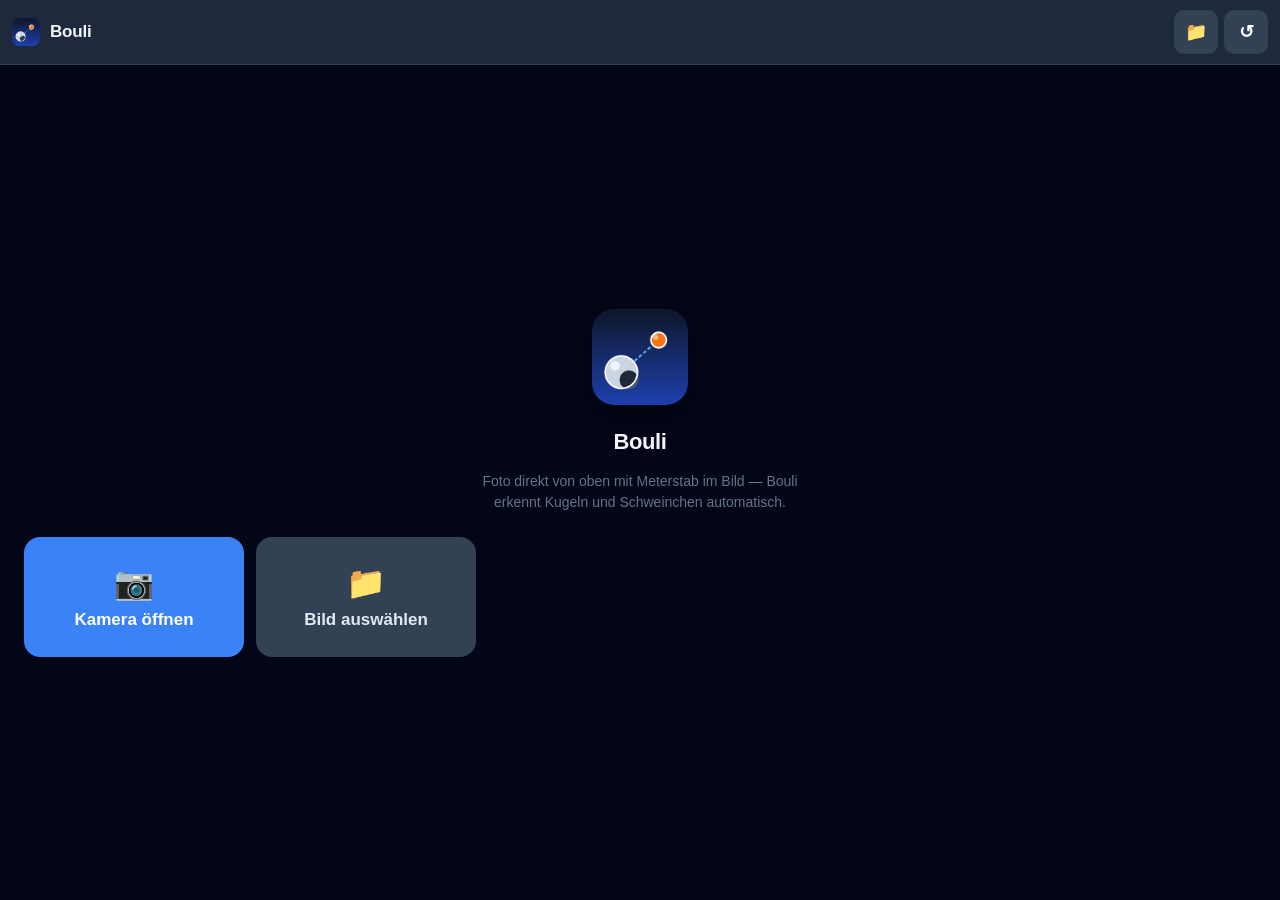
==== index.html @ cc4c92e6 "Initial Bouli — PWA for measuring boule distances A pure client-side web app that measures distances" ====
<!DOCTYPE html>
<html lang="de">
<head>
<meta charset="UTF-8">
<meta name="viewport" content="width=device-width, initial-scale=1.0, maximum-scale=1.0, user-scalable=no, viewport-fit=cover">
<meta name="theme-color" content="#0f172a">
<meta name="apple-mobile-web-app-capable" content="yes">
<meta name="apple-mobile-web-app-status-bar-style" content="black-translucent">
<meta name="apple-mobile-web-app-title" content="Bouli">
<meta name="description" content="Misst Boule-Abstände zum Cochonnet aus einem Foto mit Meterstab als Referenz.">
<title>Bouli — Boule Abstandsmessung</title>

<link rel="manifest" href="manifest.json">
<link rel="icon" type="image/png" sizes="32x32" href="icons/favicon-32.png">
<link rel="icon" type="image/png" sizes="16x16" href="icons/favicon-16.png">
<link rel="apple-touch-icon" href="icons/apple-touch-icon.png">

<style>
  *, *::before, *::after { box-sizing: border-box; margin: 0; padding: 0; }
  html, body {
    height: 100vh;
    height: 100dvh;
    font-family: -apple-system, BlinkMacSystemFont, "Segoe UI", Roboto, sans-serif;
    background: #0f172a;
    color: #f1f5f9;
    overflow: hidden;
    -webkit-tap-highlight-color: transparent;
    user-select: none;
    -webkit-user-select: none;
    overscroll-behavior: none;
  }
  body {
    display: flex;
    flex-direction: column;
    padding-top: env(safe-area-inset-top);
    padding-bottom: env(safe-area-inset-bottom);
    padding-left: env(safe-area-inset-left);
    padding-right: env(safe-area-inset-right);
  }

  header {
    background: #1e293b;
    padding: 10px 12px;
    border-bottom: 1px solid #334155;
    display: flex;
    align-items: center;
    justify-content: space-between;
    gap: 8px;
    flex-shrink: 0;
  }
  header .brand {
    display: flex;
    align-items: center;
    gap: 10px;
  }
  header .brand img {
    width: 28px;
    height: 28px;
    border-radius: 7px;
  }
  header h1 {
    font-size: 17px;
    font-weight: 700;
    letter-spacing: -0.01em;
  }
  header h1 span { color: #64748b; font-weight: 400; font-size: 12px; margin-left: 4px; }
  .header-actions { display: flex; gap: 6px; }

  button {
    background: #3b82f6;
    color: white;
    border: none;
    padding: 14px 18px;
    border-radius: 10px;
    font-size: 15px;
    font-weight: 600;
    cursor: pointer;
    touch-action: manipulation;
    transition: transform 0.05s, background 0.15s;
    min-height: 48px;
    min-width: 48px;
    display: inline-flex;
    align-items: center;
    justify-content: center;
    gap: 6px;
    white-space: nowrap;
    font-family: inherit;
  }
  button:active { transform: scale(0.97); }
  button:hover { background: #2563eb; }
  button:disabled { background: #475569; color: #94a3b8; cursor: not-allowed; }
  button.secondary { background: #334155; color: #e2e8f0; }
  button.secondary:hover { background: #475569; }
  button.icon-btn {
    padding: 10px;
    min-width: 44px;
    min-height: 44px;
    background: #334155;
    font-size: 18px;
  }
  button.icon-btn:hover { background: #475569; }
  button.primary-cta {
    width: 100%;
    padding: 16px 20px;
    font-size: 16px;
    border-radius: 12px;
  }
  button.big-cta {
    padding: 24px;
    font-size: 17px;
    flex-direction: column;
    gap: 8px;
    border-radius: 16px;
    min-height: 120px;
    width: 100%;
    max-width: 280px;
  }
  button.big-cta .icon { font-size: 32px; }

  #stage {
    flex: 1;
    position: relative;
    background: #020617;
    overflow: hidden;
    display: flex;
    align-items: center;
    justify-content: center;
    min-height: 0;
  }

  #placeholder {
    text-align: center;
    color: #94a3b8;
    padding: 24px;
    display: flex;
    flex-direction: column;
    gap: 16px;
    align-items: center;
    width: 100%;
  }
  #placeholder p {
    font-size: 14px;
    line-height: 1.5;
    max-width: 320px;
    color: #64748b;
  }
  #placeholder .ph-logo {
    width: 96px;
    height: 96px;
    border-radius: 22px;
    box-shadow: 0 12px 32px rgba(0,0,0,0.4);
    margin-bottom: 4px;
  }
  #placeholder h2 {
    font-size: 22px;
    font-weight: 700;
    color: #f1f5f9;
    margin-top: 4px;
    letter-spacing: -0.02em;
  }
  #placeholder .ph-buttons {
    display: flex;
    flex-direction: column;
    gap: 12px;
    width: 100%;
    align-items: center;
    margin-top: 8px;
  }

  #canvas-wrap {
    position: relative;
    max-width: 100%;
    max-height: 100%;
    display: flex;
    align-items: center;
    justify-content: center;
  }
  canvas {
    display: block;
    max-width: 100%;
    max-height: 100%;
    cursor: crosshair;
    touch-action: none;
  }

  #step-badge {
    position: absolute;
    top: 12px;
    left: 50%;
    transform: translateX(-50%);
    background: rgba(15, 23, 42, 0.92);
    backdrop-filter: blur(10px);
    -webkit-backdrop-filter: blur(10px);
    color: white;
    padding: 10px 16px;
    border-radius: 20px;
    font-size: 13px;
    font-weight: 500;
    border: 1px solid rgba(59, 130, 246, 0.4);
    max-width: calc(100% - 24px);
    text-align: center;
    z-index: 10;
    pointer-events: none;
    line-height: 1.3;
  }
  #step-badge .step-num {
    color: #60a5fa;
    font-weight: 700;
    margin-right: 6px;
  }
  #step-badge.hidden { display: none; }

  #cal-chip {
    background: #0f172a;
    border: 1px solid rgba(239, 68, 68, 0.5);
    color: white;
    padding: 8px 12px;
    border-radius: 18px;
    font-size: 13px;
    font-weight: 600;
    cursor: pointer;
    display: inline-flex;
    align-items: center;
    gap: 6px;
    font-family: inherit;
    transition: transform 0.05s, background 0.15s;
    min-height: 36px;
  }
  #cal-chip:hover { background: #1a2433; }
  #cal-chip:active { transform: scale(0.96); }
  #cal-chip.hidden { display: none; }
  #cal-chip .edit-icon { opacity: 0.6; font-size: 11px; }

  /* ---------- Modal ---------- */
  .modal {
    position: fixed;
    inset: 0;
    z-index: 2000;
    display: flex;
    align-items: center;
    justify-content: center;
    padding: 20px;
  }
  .modal.hidden { display: none; }
  .modal-backdrop {
    position: absolute;
    inset: 0;
    background: rgba(2, 6, 23, 0.7);
    backdrop-filter: blur(4px);
    -webkit-backdrop-filter: blur(4px);
  }
  .modal-content {
    position: relative;
    background: #1e293b;
    border: 1px solid #334155;
    border-radius: 16px;
    padding: 20px;
    width: 100%;
    max-width: 360px;
    box-shadow: 0 20px 60px rgba(0, 0, 0, 0.5);
    animation: modalIn 0.18s ease-out;
  }
  @keyframes modalIn {
    from { opacity: 0; transform: scale(0.96) translateY(8px); }
    to { opacity: 1; transform: scale(1) translateY(0); }
  }
  .modal-content h3 {
    font-size: 16px;
    font-weight: 700;
    margin-bottom: 4px;
    color: #f1f5f9;
  }
  .modal-content .modal-hint {
    color: #94a3b8;
    font-size: 13px;
    margin-bottom: 16px;
    line-height: 1.4;
  }
  .modal-input-group {
    display: flex;
    align-items: center;
    gap: 10px;
    background: #0f172a;
    border: 2px solid #3b82f6;
    border-radius: 12px;
    padding: 12px 16px;
    margin-bottom: 16px;
  }
  .modal-input-group input {
    flex: 1;
    background: transparent;
    border: none;
    color: white;
    font-size: 22px;
    font-weight: 700;
    outline: none;
    font-family: inherit;
    font-variant-numeric: tabular-nums;
    text-align: center;
    width: 100%;
    min-width: 0;
  }
  .modal-input-group .modal-unit {
    color: #94a3b8;
    font-size: 16px;
    font-weight: 600;
  }
  .modal-actions {
    display: flex;
    gap: 8px;
  }
  .modal-actions button { flex: 1; }
  .quick-presets {
    display: flex;
    gap: 6px;
    margin-bottom: 16px;
    flex-wrap: wrap;
  }
  .preset-btn {
    flex: 1;
    min-width: 60px;
    background: #334155;
    border: 1px solid #475569;
    color: #cbd5e1;
    padding: 8px 12px;
    border-radius: 10px;
    font-size: 13px;
    font-weight: 600;
    cursor: pointer;
    font-family: inherit;
    transition: background 0.15s;
  }
  .preset-btn:hover { background: #475569; }
  .preset-btn.active {
    background: rgba(59, 130, 246, 0.2);
    border-color: #3b82f6;
    color: #93c5fd;
  }

  #toast {
    position: absolute;
    top: 60px;
    left: 50%;
    transform: translateX(-50%) translateY(-8px);
    background: rgba(34, 197, 94, 0.92);
    color: white;
    padding: 10px 18px;
    border-radius: 24px;
    font-size: 13px;
    font-weight: 600;
    box-shadow: 0 8px 24px rgba(0,0,0,0.4);
    opacity: 0;
    pointer-events: none;
    transition: opacity 0.25s, transform 0.25s;
    z-index: 20;
    max-width: calc(100% - 24px);
    text-align: center;
  }
  #toast.visible {
    opacity: 1;
    transform: translateX(-50%) translateY(0);
  }

  #results-bar {
    background: #1e293b;
    border-top: 1px solid #334155;
    padding: 8px 12px;
    overflow-x: auto;
    flex-shrink: 0;
    -webkit-overflow-scrolling: touch;
  }
  #results-bar::-webkit-scrollbar { height: 4px; }
  #results-bar::-webkit-scrollbar-thumb { background: #475569; border-radius: 2px; }
  #results-bar.hidden { display: none; }
  .results-row {
    display: flex;
    gap: 8px;
    white-space: nowrap;
    align-items: center;
  }
  .results-row .label-prefix {
    font-size: 11px;
    text-transform: uppercase;
    letter-spacing: 0.05em;
    color: #60a5fa;
    font-weight: 700;
    margin-right: 4px;
    flex-shrink: 0;
  }
  .result-pill {
    display: inline-flex;
    align-items: center;
    gap: 6px;
    background: #334155;
    color: #f1f5f9;
    padding: 6px 12px;
    border-radius: 14px;
    font-size: 13px;
    font-weight: 600;
    font-variant-numeric: tabular-nums;
    flex-shrink: 0;
  }
  .result-pill .pname { color: #cbd5e1; font-weight: 500; }
  .result-pill .pval { color: white; }
  .result-pill.winner {
    background: rgba(34, 197, 94, 0.18);
    color: #4ade80;
    border: 1px solid rgba(34, 197, 94, 0.5);
  }
  .result-pill.winner .pname { color: #86efac; }
  .result-pill.winner .pval { color: #4ade80; }

  #toolbar {
    background: #1e293b;
    padding: 10px 12px;
    border-top: 1px solid #334155;
    display: flex;
    flex-direction: column;
    gap: 8px;
    flex-shrink: 0;
  }
  #toolbar.empty { display: none; }
  #toolbar .row {
    display: flex;
    gap: 8px;
    align-items: center;
  }
  #toolbar .row.aux button {
    flex: 1;
    padding: 10px;
    font-size: 13px;
    min-height: 40px;
    background: #334155;
  }
  #toolbar .row.primary { flex-direction: column; }

  .input-group {
    display: flex;
    align-items: center;
    gap: 8px;
    width: 100%;
    background: #0f172a;
    padding: 10px 12px;
    border-radius: 10px;
    border: 1px solid #334155;
  }
  .input-group label {
    font-size: 14px;
    color: #cbd5e1;
    white-space: nowrap;
  }
  .input-group input {
    background: transparent;
    border: none;
    color: white;
    padding: 4px;
    font-size: 17px;
    font-weight: 600;
    width: 80px;
    text-align: center;
    outline: none;
    font-variant-numeric: tabular-nums;
    font-family: inherit;
  }
  .input-group .unit { color: #94a3b8; font-size: 14px; }

  #camera-modal {
    position: fixed;
    inset: 0;
    background: black;
    z-index: 1000;
    display: none;
    flex-direction: column;
    align-items: center;
    justify-content: center;
  }
  #camera-modal.active { display: flex; }
  #camera-video {
    width: 100%;
    height: 100%;
    object-fit: cover;
  }
  #camera-overlay {
    position: absolute;
    inset: 0;
    pointer-events: none;
    display: flex;
    align-items: center;
    justify-content: center;
  }
  #level-indicator {
    width: 180px;
    height: 180px;
    border: 2px solid rgba(255,255,255,0.4);
    border-radius: 50%;
    position: relative;
    display: flex;
    align-items: center;
    justify-content: center;
    box-shadow: 0 0 40px rgba(0,0,0,0.4);
  }
  #level-indicator::before {
    content: '';
    position: absolute;
    inset: 25%;
    border: 1px dashed rgba(255,255,255,0.3);
    border-radius: 50%;
  }
  #level-bubble {
    width: 28px;
    height: 28px;
    background: rgba(59, 130, 246, 0.85);
    border: 2px solid white;
    border-radius: 50%;
    transition: transform 0.08s;
    box-shadow: 0 0 12px rgba(59, 130, 246, 0.6);
  }
  #level-indicator.level #level-bubble {
    background: rgba(34, 197, 94, 0.9);
    box-shadow: 0 0 20px rgba(34, 197, 94, 0.8);
  }
  #level-text {
    position: absolute;
    top: max(env(safe-area-inset-top), 20px);
    left: 50%;
    transform: translateX(-50%);
    color: white;
    background: rgba(0,0,0,0.7);
    padding: 10px 18px;
    border-radius: 24px;
    font-size: 14px;
    font-weight: 500;
    text-align: center;
    max-width: calc(100% - 32px);
    white-space: nowrap;
  }
  #camera-controls {
    position: absolute;
    bottom: max(env(safe-area-inset-bottom), 24px);
    left: 0;
    right: 0;
    display: flex;
    justify-content: space-around;
    align-items: center;
    padding: 0 24px;
    pointer-events: auto;
  }
  #shutter {
    width: 72px;
    height: 72px;
    border-radius: 50%;
    background: white;
    border: 4px solid rgba(255,255,255,0.4);
    cursor: pointer;
    padding: 0;
    transition: transform 0.1s;
  }
  #shutter:active { transform: scale(0.92); }
  #shutter:disabled { background: #64748b; cursor: not-allowed; }
  #camera-cancel, #camera-flip {
    background: rgba(0,0,0,0.6);
    color: white;
    width: 56px;
    height: 56px;
    border-radius: 50%;
    padding: 0;
    font-size: 18px;
  }

  #file-input { display: none; }

  @media (max-width: 380px) {
    header h1 { font-size: 15px; }
    header h1 span { display: none; }
    button { font-size: 14px; padding: 12px 14px; }
    #step-badge { font-size: 12px; padding: 8px 12px; }
  }

  @media (max-height: 500px) and (orientation: landscape) {
    header { padding: 6px 10px; }
    header h1 { font-size: 14px; }
    #step-badge { top: 6px; padding: 6px 12px; font-size: 12px; }
    #toolbar { padding: 6px 8px; }
    button { padding: 10px 14px; min-height: 40px; }
    button.primary-cta { padding: 10px 16px; }
    #placeholder .ph-logo { width: 56px; height: 56px; }
    #placeholder h2 { font-size: 18px; }
    #placeholder p { font-size: 12px; }
    button.big-cta { min-height: 70px; padding: 12px 16px; flex-direction: row; }
    button.big-cta .icon { font-size: 22px; }
  }

  @media (min-width: 768px) {
    #placeholder .ph-buttons { flex-direction: row; }
    button.big-cta { max-width: 220px; }
  }
</style>
</head>
<body>

<header>
  <div class="brand">
    <img src="icons/icon-192.png" alt="Bouli" />
    <h1>Bouli</h1>
  </div>
  <div class="header-actions">
    <button id="cal-chip" class="hidden" title="Stablänge anpassen" aria-label="Stablänge anpassen">
      📏 <span id="cal-chip-value">100</span> cm <span class="edit-icon">✎</span>
    </button>
    <button id="btn-upload" class="icon-btn" title="Bild laden" aria-label="Bild laden">📁</button>
    <button id="btn-reset" class="icon-btn" title="Neu starten" aria-label="Neu starten">↺</button>
  </div>
</header>

<div id="stage">
  <div id="placeholder">
    <img class="ph-logo" src="icons/icon-512.png" alt="Bouli">
    <h2>Bouli</h2>
    <p>Foto direkt von oben mit Meterstab im Bild — Bouli erkennt Kugeln und Schweinchen automatisch.</p>
    <div class="ph-buttons">
      <button id="btn-camera" class="big-cta">
        <span class="icon">📷</span>
        <span>Kamera öffnen</span>
      </button>
      <button id="btn-upload" class="big-cta secondary">
        <span class="icon">📁</span>
        <span>Bild auswählen</span>
      </button>
    </div>
    <input type="file" id="file-input" accept="image/*">
  </div>

  <div id="canvas-wrap" style="display:none;">
    <canvas id="canvas"></canvas>
    <div id="step-badge" class="hidden"></div>
    <div id="toast"></div>
  </div>
</div>

<div id="results-bar" class="hidden"></div>

<div id="toolbar" class="empty">
  <div id="toolbar-content"></div>
</div>

<div id="camera-modal">
  <video id="camera-video" autoplay playsinline muted></video>
  <div id="camera-overlay">
    <div id="level-text">Halte das Handy waagerecht</div>
    <div id="level-indicator">
      <div id="level-bubble"></div>
    </div>
  </div>
  <div id="camera-controls">
    <button id="camera-cancel">✕</button>
    <button id="shutter" title="Foto aufnehmen" aria-label="Auslöser"></button>
    <button id="camera-flip">↻</button>
  </div>
</div>

<div id="length-modal" class="modal hidden">
  <div class="modal-backdrop" data-close="1"></div>
  <div class="modal-content">
    <h3>Stablänge anpassen</h3>
    <p class="modal-hint">Wie lang ist der Referenzstab im Bild?</p>
    <div class="quick-presets">
      <button class="preset-btn" data-cm="50">50 cm</button>
      <button class="preset-btn" data-cm="100">100 cm</button>
      <button class="preset-btn" data-cm="200">200 cm</button>
    </div>
    <div class="modal-input-group">
      <input type="number" id="length-input" inputmode="decimal" step="0.1" min="1">
      <span class="modal-unit">cm</span>
    </div>
    <div class="modal-actions">
      <button id="length-cancel" class="secondary" data-close="1">Abbrechen</button>
      <button id="length-save">Speichern</button>
    </div>
  </div>
</div>

<script src="app.js"></script>
</body>
</html>
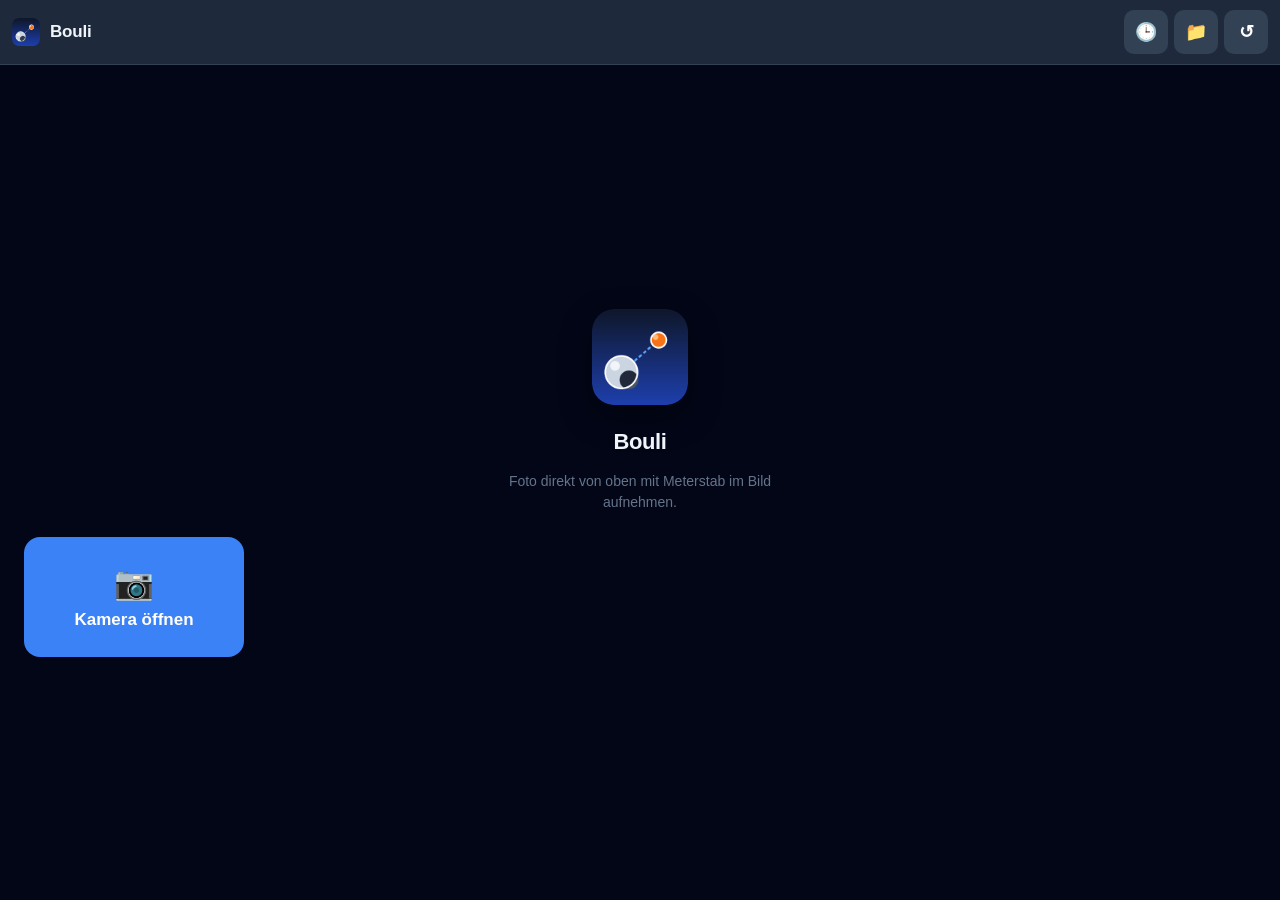
==== commit 758f6c54: "Simplify workflow into explicit 3-step flow - Remove unreliable boule auto-detection (caused phantom" ====
--- a/index.html
+++ b/index.html
@@ -337,6 +337,79 @@
     color: #93c5fd;
   }
 
+  /* ---------- History modal ---------- */
+  #history-modal .modal-content {
+    max-width: 520px;
+    max-height: 85vh;
+    display: flex;
+    flex-direction: column;
+  }
+  #history-grid {
+    flex: 1;
+    overflow-y: auto;
+    margin: 8px -4px 12px;
+    padding: 4px;
+    display: grid;
+    grid-template-columns: repeat(auto-fill, minmax(140px, 1fr));
+    gap: 10px;
+    min-height: 100px;
+  }
+  .history-empty {
+    grid-column: 1 / -1;
+    color: #94a3b8;
+    text-align: center;
+    padding: 32px 16px;
+    font-size: 14px;
+  }
+  .history-item {
+    position: relative;
+    background: #0f172a;
+    border: 1px solid #334155;
+    border-radius: 10px;
+    overflow: hidden;
+    cursor: pointer;
+    transition: transform 0.05s, border-color 0.15s;
+  }
+  .history-item:hover { border-color: #3b82f6; }
+  .history-item:active { transform: scale(0.97); }
+  .history-item img {
+    width: 100%;
+    aspect-ratio: 4/3;
+    object-fit: cover;
+    display: block;
+    background: #020617;
+  }
+  .history-meta {
+    display: flex;
+    justify-content: space-between;
+    align-items: center;
+    padding: 6px 8px;
+    font-size: 11px;
+    color: #cbd5e1;
+    background: rgba(0,0,0,0.4);
+  }
+  .history-meta .history-count { color: #60a5fa; font-weight: 600; }
+  .history-del {
+    position: absolute;
+    top: 4px;
+    right: 4px;
+    background: rgba(0, 0, 0, 0.6);
+    color: white;
+    border: none;
+    width: 24px;
+    height: 24px;
+    border-radius: 12px;
+    font-size: 11px;
+    cursor: pointer;
+    padding: 0;
+    min-width: 24px;
+    min-height: 24px;
+    display: flex;
+    align-items: center;
+    justify-content: center;
+  }
+  .history-del:hover { background: rgba(220, 38, 38, 0.8); }
+
   #toast {
     position: absolute;
     top: 60px;
@@ -433,6 +506,16 @@
     background: #334155;
   }
   #toolbar .row.primary { flex-direction: column; }
+  #toolbar .row.nav { gap: 8px; }
+  #toolbar .row.nav button.primary-cta {
+    flex: 1;
+    width: auto;
+  }
+  #toolbar .row.nav button.secondary {
+    flex: 0 0 auto;
+    padding: 14px 14px;
+    font-size: 14px;
+  }
 
   .input-group {
     display: flex;
@@ -607,6 +690,7 @@
     <button id="cal-chip" class="hidden" title="Stablänge anpassen" aria-label="Stablänge anpassen">
       📏 <span id="cal-chip-value">100</span> cm <span class="edit-icon">✎</span>
     </button>
+    <button id="btn-history" class="icon-btn" title="Verlauf" aria-label="Verlauf">🕒</button>
     <button id="btn-upload" class="icon-btn" title="Bild laden" aria-label="Bild laden">📁</button>
     <button id="btn-reset" class="icon-btn" title="Neu starten" aria-label="Neu starten">↺</button>
   </div>
@@ -616,15 +700,11 @@
   <div id="placeholder">
     <img class="ph-logo" src="icons/icon-512.png" alt="Bouli">
     <h2>Bouli</h2>
-    <p>Foto direkt von oben mit Meterstab im Bild — Bouli erkennt Kugeln und Schweinchen automatisch.</p>
+    <p>Foto direkt von oben mit Meterstab im Bild aufnehmen.</p>
     <div class="ph-buttons">
       <button id="btn-camera" class="big-cta">
         <span class="icon">📷</span>
         <span>Kamera öffnen</span>
-      </button>
-      <button id="btn-upload" class="big-cta secondary">
-        <span class="icon">📁</span>
-        <span>Bild auswählen</span>
       </button>
     </div>
     <input type="file" id="file-input" accept="image/*">
@@ -679,6 +759,18 @@
   </div>
 </div>
 
+<div id="history-modal" class="modal hidden">
+  <div class="modal-backdrop" data-close="1"></div>
+  <div class="modal-content">
+    <h3>Verlauf</h3>
+    <p class="modal-hint">Letzte Messungen — antippen zum erneut Öffnen.</p>
+    <div id="history-grid"></div>
+    <div class="modal-actions">
+      <button class="secondary" data-close="1">Schließen</button>
+    </div>
+  </div>
+</div>
+
 <script src="app.js"></script>
 </body>
 </html>
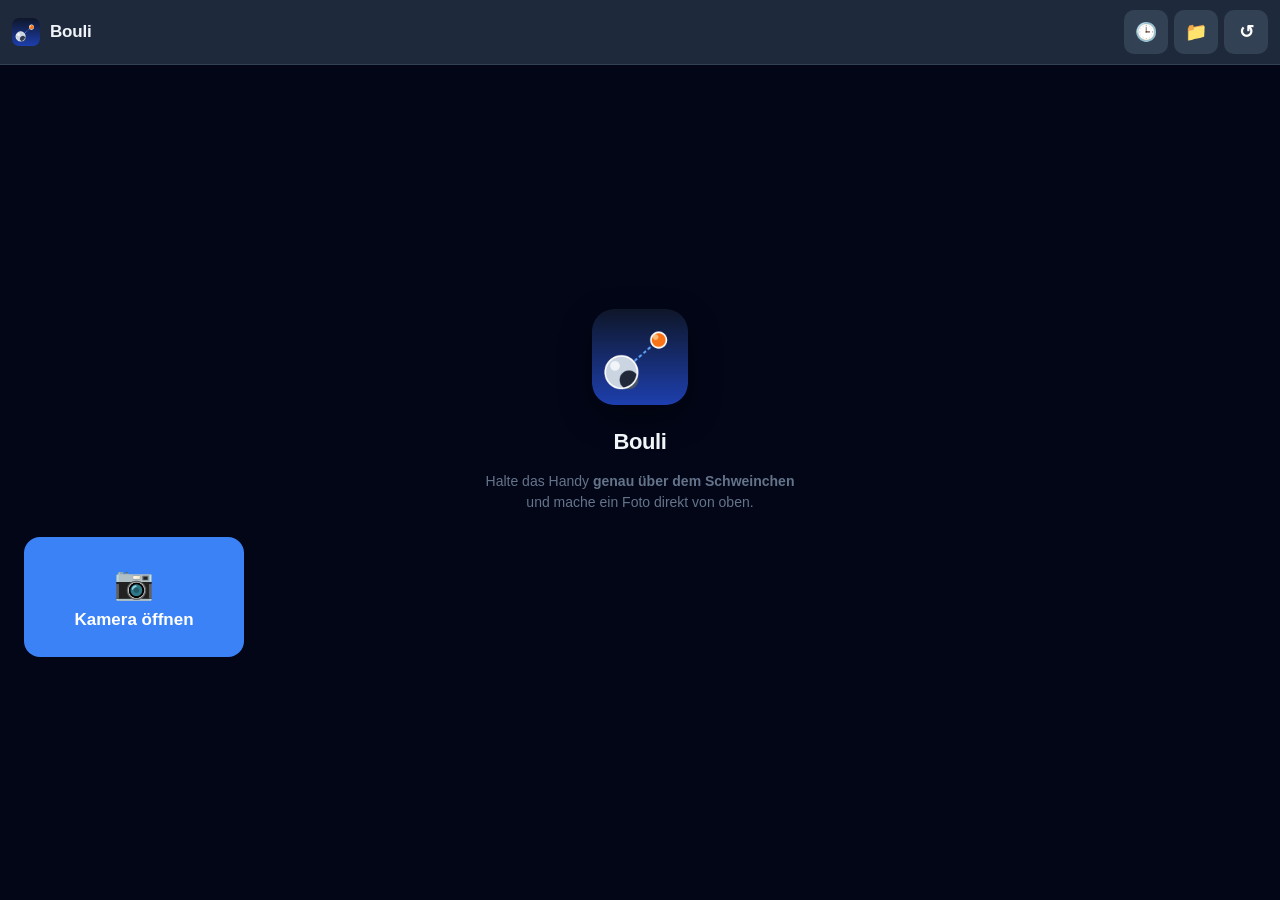
==== commit c41e865c: "Simplify to 2-step flow with relative distance display The meter-stick calibration was the most cumb" ====
--- a/index.html
+++ b/index.html
@@ -7,8 +7,8 @@
 <meta name="apple-mobile-web-app-capable" content="yes">
 <meta name="apple-mobile-web-app-status-bar-style" content="black-translucent">
 <meta name="apple-mobile-web-app-title" content="Bouli">
-<meta name="description" content="Misst Boule-Abstände zum Cochonnet aus einem Foto mit Meterstab als Referenz.">
-<title>Bouli — Boule Abstandsmessung</title>
+<meta name="description" content="Welche Boule liegt am nächsten am Schweinchen? Foto von oben — Bouli zeigt's.">
+<title>Bouli — Welche Boule liegt am nächsten?</title>
 
 <link rel="manifest" href="manifest.json">
 <link rel="icon" type="image/png" sizes="32x32" href="icons/favicon-32.png">
@@ -122,10 +122,13 @@
     position: relative;
     background: #020617;
     overflow: hidden;
+    min-height: 0;
     display: flex;
     align-items: center;
     justify-content: center;
-    min-height: 0;
+  }
+  #stage.has-image {
+    display: block;
   }
 
   #placeholder {
@@ -687,9 +690,6 @@
     <h1>Bouli</h1>
   </div>
   <div class="header-actions">
-    <button id="cal-chip" class="hidden" title="Stablänge anpassen" aria-label="Stablänge anpassen">
-      📏 <span id="cal-chip-value">100</span> cm <span class="edit-icon">✎</span>
-    </button>
     <button id="btn-history" class="icon-btn" title="Verlauf" aria-label="Verlauf">🕒</button>
     <button id="btn-upload" class="icon-btn" title="Bild laden" aria-label="Bild laden">📁</button>
     <button id="btn-reset" class="icon-btn" title="Neu starten" aria-label="Neu starten">↺</button>
@@ -700,7 +700,7 @@
   <div id="placeholder">
     <img class="ph-logo" src="icons/icon-512.png" alt="Bouli">
     <h2>Bouli</h2>
-    <p>Foto direkt von oben mit Meterstab im Bild aufnehmen.</p>
+    <p>Halte das Handy <b>genau über dem Schweinchen</b> und mache ein Foto direkt von oben.</p>
     <div class="ph-buttons">
       <button id="btn-camera" class="big-cta">
         <span class="icon">📷</span>
@@ -738,27 +738,6 @@
   </div>
 </div>
 
-<div id="length-modal" class="modal hidden">
-  <div class="modal-backdrop" data-close="1"></div>
-  <div class="modal-content">
-    <h3>Stablänge anpassen</h3>
-    <p class="modal-hint">Wie lang ist der Referenzstab im Bild?</p>
-    <div class="quick-presets">
-      <button class="preset-btn" data-cm="50">50 cm</button>
-      <button class="preset-btn" data-cm="100">100 cm</button>
-      <button class="preset-btn" data-cm="200">200 cm</button>
-    </div>
-    <div class="modal-input-group">
-      <input type="number" id="length-input" inputmode="decimal" step="0.1" min="1">
-      <span class="modal-unit">cm</span>
-    </div>
-    <div class="modal-actions">
-      <button id="length-cancel" class="secondary" data-close="1">Abbrechen</button>
-      <button id="length-save">Speichern</button>
-    </div>
-  </div>
-</div>
-
 <div id="history-modal" class="modal hidden">
   <div class="modal-backdrop" data-close="1"></div>
   <div class="modal-content">
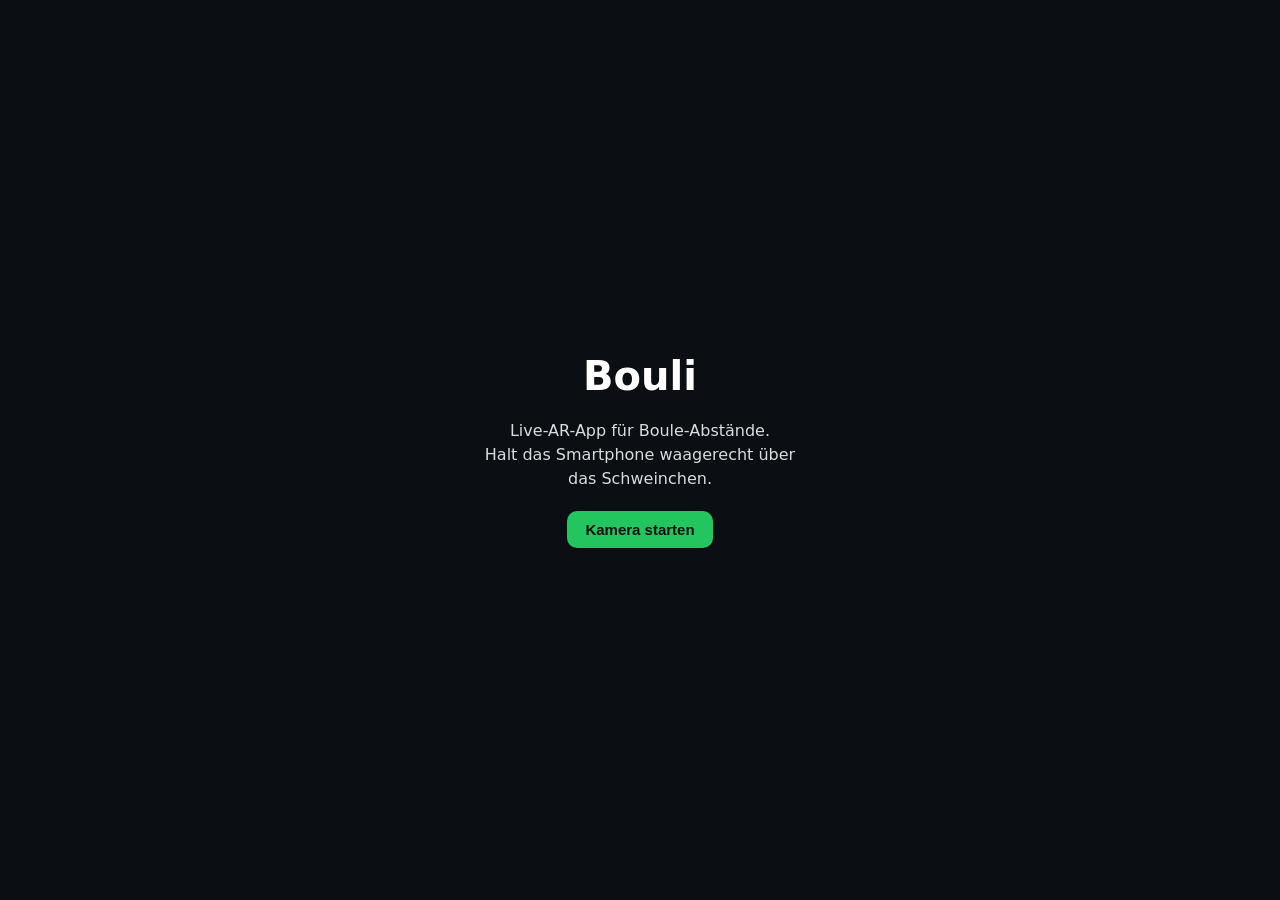
==== commit 63025e8f: "feat: html skeleton and styles for live-ar ui" ====
--- a/index.html
+++ b/index.html
@@ -1,755 +1,41 @@
 <!DOCTYPE html>
 <html lang="de">
 <head>
-<meta charset="UTF-8">
-<meta name="viewport" content="width=device-width, initial-scale=1.0, maximum-scale=1.0, user-scalable=no, viewport-fit=cover">
-<meta name="theme-color" content="#0f172a">
-<meta name="apple-mobile-web-app-capable" content="yes">
-<meta name="apple-mobile-web-app-status-bar-style" content="black-translucent">
-<meta name="apple-mobile-web-app-title" content="Bouli">
-<meta name="description" content="Welche Boule liegt am nächsten am Schweinchen? Foto von oben — Bouli zeigt's.">
-<title>Bouli — Welche Boule liegt am nächsten?</title>
-
-<link rel="manifest" href="manifest.json">
-<link rel="icon" type="image/png" sizes="32x32" href="icons/favicon-32.png">
-<link rel="icon" type="image/png" sizes="16x16" href="icons/favicon-16.png">
-<link rel="apple-touch-icon" href="icons/apple-touch-icon.png">
-
-<style>
-  *, *::before, *::after { box-sizing: border-box; margin: 0; padding: 0; }
-  html, body {
-    height: 100vh;
-    height: 100dvh;
-    font-family: -apple-system, BlinkMacSystemFont, "Segoe UI", Roboto, sans-serif;
-    background: #0f172a;
-    color: #f1f5f9;
-    overflow: hidden;
-    -webkit-tap-highlight-color: transparent;
-    user-select: none;
-    -webkit-user-select: none;
-    overscroll-behavior: none;
-  }
-  body {
-    display: flex;
-    flex-direction: column;
-    padding-top: env(safe-area-inset-top);
-    padding-bottom: env(safe-area-inset-bottom);
-    padding-left: env(safe-area-inset-left);
-    padding-right: env(safe-area-inset-right);
-  }
-
-  header {
-    background: #1e293b;
-    padding: 10px 12px;
-    border-bottom: 1px solid #334155;
-    display: flex;
-    align-items: center;
-    justify-content: space-between;
-    gap: 8px;
-    flex-shrink: 0;
-  }
-  header .brand {
-    display: flex;
-    align-items: center;
-    gap: 10px;
-  }
-  header .brand img {
-    width: 28px;
-    height: 28px;
-    border-radius: 7px;
-  }
-  header h1 {
-    font-size: 17px;
-    font-weight: 700;
-    letter-spacing: -0.01em;
-  }
-  header h1 span { color: #64748b; font-weight: 400; font-size: 12px; margin-left: 4px; }
-  .header-actions { display: flex; gap: 6px; }
-
-  button {
-    background: #3b82f6;
-    color: white;
-    border: none;
-    padding: 14px 18px;
-    border-radius: 10px;
-    font-size: 15px;
-    font-weight: 600;
-    cursor: pointer;
-    touch-action: manipulation;
-    transition: transform 0.05s, background 0.15s;
-    min-height: 48px;
-    min-width: 48px;
-    display: inline-flex;
-    align-items: center;
-    justify-content: center;
-    gap: 6px;
-    white-space: nowrap;
-    font-family: inherit;
-  }
-  button:active { transform: scale(0.97); }
-  button:hover { background: #2563eb; }
-  button:disabled { background: #475569; color: #94a3b8; cursor: not-allowed; }
-  button.secondary { background: #334155; color: #e2e8f0; }
-  button.secondary:hover { background: #475569; }
-  button.icon-btn {
-    padding: 10px;
-    min-width: 44px;
-    min-height: 44px;
-    background: #334155;
-    font-size: 18px;
-  }
-  button.icon-btn:hover { background: #475569; }
-  button.primary-cta {
-    width: 100%;
-    padding: 16px 20px;
-    font-size: 16px;
-    border-radius: 12px;
-  }
-  button.big-cta {
-    padding: 24px;
-    font-size: 17px;
-    flex-direction: column;
-    gap: 8px;
-    border-radius: 16px;
-    min-height: 120px;
-    width: 100%;
-    max-width: 280px;
-  }
-  button.big-cta .icon { font-size: 32px; }
-
-  #stage {
-    flex: 1;
-    position: relative;
-    background: #020617;
-    overflow: hidden;
-    min-height: 0;
-    display: flex;
-    align-items: center;
-    justify-content: center;
-  }
-  #stage.has-image {
-    display: block;
-  }
-
-  #placeholder {
-    text-align: center;
-    color: #94a3b8;
-    padding: 24px;
-    display: flex;
-    flex-direction: column;
-    gap: 16px;
-    align-items: center;
-    width: 100%;
-  }
-  #placeholder p {
-    font-size: 14px;
-    line-height: 1.5;
-    max-width: 320px;
-    color: #64748b;
-  }
-  #placeholder .ph-logo {
-    width: 96px;
-    height: 96px;
-    border-radius: 22px;
-    box-shadow: 0 12px 32px rgba(0,0,0,0.4);
-    margin-bottom: 4px;
-  }
-  #placeholder h2 {
-    font-size: 22px;
-    font-weight: 700;
-    color: #f1f5f9;
-    margin-top: 4px;
-    letter-spacing: -0.02em;
-  }
-  #placeholder .ph-buttons {
-    display: flex;
-    flex-direction: column;
-    gap: 12px;
-    width: 100%;
-    align-items: center;
-    margin-top: 8px;
-  }
-
-  #canvas-wrap {
-    position: relative;
-    max-width: 100%;
-    max-height: 100%;
-    display: flex;
-    align-items: center;
-    justify-content: center;
-  }
-  canvas {
-    display: block;
-    max-width: 100%;
-    max-height: 100%;
-    cursor: crosshair;
-    touch-action: none;
-  }
-
-  #step-badge {
-    position: absolute;
-    top: 12px;
-    left: 50%;
-    transform: translateX(-50%);
-    background: rgba(15, 23, 42, 0.92);
-    backdrop-filter: blur(10px);
-    -webkit-backdrop-filter: blur(10px);
-    color: white;
-    padding: 10px 16px;
-    border-radius: 20px;
-    font-size: 13px;
-    font-weight: 500;
-    border: 1px solid rgba(59, 130, 246, 0.4);
-    max-width: calc(100% - 24px);
-    text-align: center;
-    z-index: 10;
-    pointer-events: none;
-    line-height: 1.3;
-  }
-  #step-badge .step-num {
-    color: #60a5fa;
-    font-weight: 700;
-    margin-right: 6px;
-  }
-  #step-badge.hidden { display: none; }
-
-  #cal-chip {
-    background: #0f172a;
-    border: 1px solid rgba(239, 68, 68, 0.5);
-    color: white;
-    padding: 8px 12px;
-    border-radius: 18px;
-    font-size: 13px;
-    font-weight: 600;
-    cursor: pointer;
-    display: inline-flex;
-    align-items: center;
-    gap: 6px;
-    font-family: inherit;
-    transition: transform 0.05s, background 0.15s;
-    min-height: 36px;
-  }
-  #cal-chip:hover { background: #1a2433; }
-  #cal-chip:active { transform: scale(0.96); }
-  #cal-chip.hidden { display: none; }
-  #cal-chip .edit-icon { opacity: 0.6; font-size: 11px; }
-
-  /* ---------- Modal ---------- */
-  .modal {
-    position: fixed;
-    inset: 0;
-    z-index: 2000;
-    display: flex;
-    align-items: center;
-    justify-content: center;
-    padding: 20px;
-  }
-  .modal.hidden { display: none; }
-  .modal-backdrop {
-    position: absolute;
-    inset: 0;
-    background: rgba(2, 6, 23, 0.7);
-    backdrop-filter: blur(4px);
-    -webkit-backdrop-filter: blur(4px);
-  }
-  .modal-content {
-    position: relative;
-    background: #1e293b;
-    border: 1px solid #334155;
-    border-radius: 16px;
-    padding: 20px;
-    width: 100%;
-    max-width: 360px;
-    box-shadow: 0 20px 60px rgba(0, 0, 0, 0.5);
-    animation: modalIn 0.18s ease-out;
-  }
-  @keyframes modalIn {
-    from { opacity: 0; transform: scale(0.96) translateY(8px); }
-    to { opacity: 1; transform: scale(1) translateY(0); }
-  }
-  .modal-content h3 {
-    font-size: 16px;
-    font-weight: 700;
-    margin-bottom: 4px;
-    color: #f1f5f9;
-  }
-  .modal-content .modal-hint {
-    color: #94a3b8;
-    font-size: 13px;
-    margin-bottom: 16px;
-    line-height: 1.4;
-  }
-  .modal-input-group {
-    display: flex;
-    align-items: center;
-    gap: 10px;
-    background: #0f172a;
-    border: 2px solid #3b82f6;
-    border-radius: 12px;
-    padding: 12px 16px;
-    margin-bottom: 16px;
-  }
-  .modal-input-group input {
-    flex: 1;
-    background: transparent;
-    border: none;
-    color: white;
-    font-size: 22px;
-    font-weight: 700;
-    outline: none;
-    font-family: inherit;
-    font-variant-numeric: tabular-nums;
-    text-align: center;
-    width: 100%;
-    min-width: 0;
-  }
-  .modal-input-group .modal-unit {
-    color: #94a3b8;
-    font-size: 16px;
-    font-weight: 600;
-  }
-  .modal-actions {
-    display: flex;
-    gap: 8px;
-  }
-  .modal-actions button { flex: 1; }
-  .quick-presets {
-    display: flex;
-    gap: 6px;
-    margin-bottom: 16px;
-    flex-wrap: wrap;
-  }
-  .preset-btn {
-    flex: 1;
-    min-width: 60px;
-    background: #334155;
-    border: 1px solid #475569;
-    color: #cbd5e1;
-    padding: 8px 12px;
-    border-radius: 10px;
-    font-size: 13px;
-    font-weight: 600;
-    cursor: pointer;
-    font-family: inherit;
-    transition: background 0.15s;
-  }
-  .preset-btn:hover { background: #475569; }
-  .preset-btn.active {
-    background: rgba(59, 130, 246, 0.2);
-    border-color: #3b82f6;
-    color: #93c5fd;
-  }
-
-  /* ---------- History modal ---------- */
-  #history-modal .modal-content {
-    max-width: 520px;
-    max-height: 85vh;
-    display: flex;
-    flex-direction: column;
-  }
-  #history-grid {
-    flex: 1;
-    overflow-y: auto;
-    margin: 8px -4px 12px;
-    padding: 4px;
-    display: grid;
-    grid-template-columns: repeat(auto-fill, minmax(140px, 1fr));
-    gap: 10px;
-    min-height: 100px;
-  }
-  .history-empty {
-    grid-column: 1 / -1;
-    color: #94a3b8;
-    text-align: center;
-    padding: 32px 16px;
-    font-size: 14px;
-  }
-  .history-item {
-    position: relative;
-    background: #0f172a;
-    border: 1px solid #334155;
-    border-radius: 10px;
-    overflow: hidden;
-    cursor: pointer;
-    transition: transform 0.05s, border-color 0.15s;
-  }
-  .history-item:hover { border-color: #3b82f6; }
-  .history-item:active { transform: scale(0.97); }
-  .history-item img {
-    width: 100%;
-    aspect-ratio: 4/3;
-    object-fit: cover;
-    display: block;
-    background: #020617;
-  }
-  .history-meta {
-    display: flex;
-    justify-content: space-between;
-    align-items: center;
-    padding: 6px 8px;
-    font-size: 11px;
-    color: #cbd5e1;
-    background: rgba(0,0,0,0.4);
-  }
-  .history-meta .history-count { color: #60a5fa; font-weight: 600; }
-  .history-del {
-    position: absolute;
-    top: 4px;
-    right: 4px;
-    background: rgba(0, 0, 0, 0.6);
-    color: white;
-    border: none;
-    width: 24px;
-    height: 24px;
-    border-radius: 12px;
-    font-size: 11px;
-    cursor: pointer;
-    padding: 0;
-    min-width: 24px;
-    min-height: 24px;
-    display: flex;
-    align-items: center;
-    justify-content: center;
-  }
-  .history-del:hover { background: rgba(220, 38, 38, 0.8); }
-
-  #toast {
-    position: absolute;
-    top: 60px;
-    left: 50%;
-    transform: translateX(-50%) translateY(-8px);
-    background: rgba(34, 197, 94, 0.92);
-    color: white;
-    padding: 10px 18px;
-    border-radius: 24px;
-    font-size: 13px;
-    font-weight: 600;
-    box-shadow: 0 8px 24px rgba(0,0,0,0.4);
-    opacity: 0;
-    pointer-events: none;
-    transition: opacity 0.25s, transform 0.25s;
-    z-index: 20;
-    max-width: calc(100% - 24px);
-    text-align: center;
-  }
-  #toast.visible {
-    opacity: 1;
-    transform: translateX(-50%) translateY(0);
-  }
-
-  #results-bar {
-    background: #1e293b;
-    border-top: 1px solid #334155;
-    padding: 8px 12px;
-    overflow-x: auto;
-    flex-shrink: 0;
-    -webkit-overflow-scrolling: touch;
-  }
-  #results-bar::-webkit-scrollbar { height: 4px; }
-  #results-bar::-webkit-scrollbar-thumb { background: #475569; border-radius: 2px; }
-  #results-bar.hidden { display: none; }
-  .results-row {
-    display: flex;
-    gap: 8px;
-    white-space: nowrap;
-    align-items: center;
-  }
-  .results-row .label-prefix {
-    font-size: 11px;
-    text-transform: uppercase;
-    letter-spacing: 0.05em;
-    color: #60a5fa;
-    font-weight: 700;
-    margin-right: 4px;
-    flex-shrink: 0;
-  }
-  .result-pill {
-    display: inline-flex;
-    align-items: center;
-    gap: 6px;
-    background: #334155;
-    color: #f1f5f9;
-    padding: 6px 12px;
-    border-radius: 14px;
-    font-size: 13px;
-    font-weight: 600;
-    font-variant-numeric: tabular-nums;
-    flex-shrink: 0;
-  }
-  .result-pill .pname { color: #cbd5e1; font-weight: 500; }
-  .result-pill .pval { color: white; }
-  .result-pill.winner {
-    background: rgba(34, 197, 94, 0.18);
-    color: #4ade80;
-    border: 1px solid rgba(34, 197, 94, 0.5);
-  }
-  .result-pill.winner .pname { color: #86efac; }
-  .result-pill.winner .pval { color: #4ade80; }
-
-  #toolbar {
-    background: #1e293b;
-    padding: 10px 12px;
-    border-top: 1px solid #334155;
-    display: flex;
-    flex-direction: column;
-    gap: 8px;
-    flex-shrink: 0;
-  }
-  #toolbar.empty { display: none; }
-  #toolbar .row {
-    display: flex;
-    gap: 8px;
-    align-items: center;
-  }
-  #toolbar .row.aux button {
-    flex: 1;
-    padding: 10px;
-    font-size: 13px;
-    min-height: 40px;
-    background: #334155;
-  }
-  #toolbar .row.primary { flex-direction: column; }
-  #toolbar .row.nav { gap: 8px; }
-  #toolbar .row.nav button.primary-cta {
-    flex: 1;
-    width: auto;
-  }
-  #toolbar .row.nav button.secondary {
-    flex: 0 0 auto;
-    padding: 14px 14px;
-    font-size: 14px;
-  }
-
-  .input-group {
-    display: flex;
-    align-items: center;
-    gap: 8px;
-    width: 100%;
-    background: #0f172a;
-    padding: 10px 12px;
-    border-radius: 10px;
-    border: 1px solid #334155;
-  }
-  .input-group label {
-    font-size: 14px;
-    color: #cbd5e1;
-    white-space: nowrap;
-  }
-  .input-group input {
-    background: transparent;
-    border: none;
-    color: white;
-    padding: 4px;
-    font-size: 17px;
-    font-weight: 600;
-    width: 80px;
-    text-align: center;
-    outline: none;
-    font-variant-numeric: tabular-nums;
-    font-family: inherit;
-  }
-  .input-group .unit { color: #94a3b8; font-size: 14px; }
-
-  #camera-modal {
-    position: fixed;
-    inset: 0;
-    background: black;
-    z-index: 1000;
-    display: none;
-    flex-direction: column;
-    align-items: center;
-    justify-content: center;
-  }
-  #camera-modal.active { display: flex; }
-  #camera-video {
-    width: 100%;
-    height: 100%;
-    object-fit: cover;
-  }
-  #camera-overlay {
-    position: absolute;
-    inset: 0;
-    pointer-events: none;
-    display: flex;
-    align-items: center;
-    justify-content: center;
-  }
-  #level-indicator {
-    width: 180px;
-    height: 180px;
-    border: 2px solid rgba(255,255,255,0.4);
-    border-radius: 50%;
-    position: relative;
-    display: flex;
-    align-items: center;
-    justify-content: center;
-    box-shadow: 0 0 40px rgba(0,0,0,0.4);
-  }
-  #level-indicator::before {
-    content: '';
-    position: absolute;
-    inset: 25%;
-    border: 1px dashed rgba(255,255,255,0.3);
-    border-radius: 50%;
-  }
-  #level-bubble {
-    width: 28px;
-    height: 28px;
-    background: rgba(59, 130, 246, 0.85);
-    border: 2px solid white;
-    border-radius: 50%;
-    transition: transform 0.08s;
-    box-shadow: 0 0 12px rgba(59, 130, 246, 0.6);
-  }
-  #level-indicator.level #level-bubble {
-    background: rgba(34, 197, 94, 0.9);
-    box-shadow: 0 0 20px rgba(34, 197, 94, 0.8);
-  }
-  #level-text {
-    position: absolute;
-    top: max(env(safe-area-inset-top), 20px);
-    left: 50%;
-    transform: translateX(-50%);
-    color: white;
-    background: rgba(0,0,0,0.7);
-    padding: 10px 18px;
-    border-radius: 24px;
-    font-size: 14px;
-    font-weight: 500;
-    text-align: center;
-    max-width: calc(100% - 32px);
-    white-space: nowrap;
-  }
-  #camera-controls {
-    position: absolute;
-    bottom: max(env(safe-area-inset-bottom), 24px);
-    left: 0;
-    right: 0;
-    display: flex;
-    justify-content: space-around;
-    align-items: center;
-    padding: 0 24px;
-    pointer-events: auto;
-  }
-  #shutter {
-    width: 72px;
-    height: 72px;
-    border-radius: 50%;
-    background: white;
-    border: 4px solid rgba(255,255,255,0.4);
-    cursor: pointer;
-    padding: 0;
-    transition: transform 0.1s;
-  }
-  #shutter:active { transform: scale(0.92); }
-  #shutter:disabled { background: #64748b; cursor: not-allowed; }
-  #camera-cancel, #camera-flip {
-    background: rgba(0,0,0,0.6);
-    color: white;
-    width: 56px;
-    height: 56px;
-    border-radius: 50%;
-    padding: 0;
-    font-size: 18px;
-  }
-
-  #file-input { display: none; }
-
-  @media (max-width: 380px) {
-    header h1 { font-size: 15px; }
-    header h1 span { display: none; }
-    button { font-size: 14px; padding: 12px 14px; }
-    #step-badge { font-size: 12px; padding: 8px 12px; }
-  }
-
-  @media (max-height: 500px) and (orientation: landscape) {
-    header { padding: 6px 10px; }
-    header h1 { font-size: 14px; }
-    #step-badge { top: 6px; padding: 6px 12px; font-size: 12px; }
-    #toolbar { padding: 6px 8px; }
-    button { padding: 10px 14px; min-height: 40px; }
-    button.primary-cta { padding: 10px 16px; }
-    #placeholder .ph-logo { width: 56px; height: 56px; }
-    #placeholder h2 { font-size: 18px; }
-    #placeholder p { font-size: 12px; }
-    button.big-cta { min-height: 70px; padding: 12px 16px; flex-direction: row; }
-    button.big-cta .icon { font-size: 22px; }
-  }
-
-  @media (min-width: 768px) {
-    #placeholder .ph-buttons { flex-direction: row; }
-    button.big-cta { max-width: 220px; }
-  }
-</style>
+  <meta charset="UTF-8">
+  <meta name="viewport" content="width=device-width, initial-scale=1, user-scalable=no, viewport-fit=cover">
+  <meta name="theme-color" content="#0b0f14">
+  <title>Bouli – Live AR</title>
+  <link rel="manifest" href="manifest.json">
+  <link rel="icon" href="icons/icon-192.png">
+  <link rel="apple-touch-icon" href="icons/icon-192.png">
+  <link rel="stylesheet" href="styles.css">
 </head>
 <body>
+  <div id="app">
+    <header>
+      <span class="logo">Bouli</span>
+      <button id="install-btn" hidden>Installieren</button>
+    </header>
 
-<header>
-  <div class="brand">
-    <img src="icons/icon-192.png" alt="Bouli" />
-    <h1>Bouli</h1>
-  </div>
-  <div class="header-actions">
-    <button id="btn-history" class="icon-btn" title="Verlauf" aria-label="Verlauf">🕒</button>
-    <button id="btn-upload" class="icon-btn" title="Bild laden" aria-label="Bild laden">📁</button>
-    <button id="btn-reset" class="icon-btn" title="Neu starten" aria-label="Neu starten">↺</button>
-  </div>
-</header>
+    <div id="viewport">
+      <video id="camera" playsinline muted autoplay></video>
+      <canvas id="overlay"></canvas>
 
-<div id="stage">
-  <div id="placeholder">
-    <img class="ph-logo" src="icons/icon-512.png" alt="Bouli">
-    <h2>Bouli</h2>
-    <p>Halte das Handy <b>genau über dem Schweinchen</b> und mache ein Foto direkt von oben.</p>
-    <div class="ph-buttons">
-      <button id="btn-camera" class="big-cta">
-        <span class="icon">📷</span>
-        <span>Kamera öffnen</span>
-      </button>
+      <div id="level-indicator">
+        <div id="level-bubble"></div>
+      </div>
+
+      <div id="level-warning" hidden>Halt waagerecht!</div>
     </div>
-    <input type="file" id="file-input" accept="image/*">
+
+    <div id="permission-screen">
+      <h1>Bouli</h1>
+      <p>Live-AR-App für Boule-Abstände.<br>Halt das Smartphone waagerecht über das Schweinchen.</p>
+      <button id="start-btn">Kamera starten</button>
+      <p id="permission-error" hidden></p>
+    </div>
   </div>
 
-  <div id="canvas-wrap" style="display:none;">
-    <canvas id="canvas"></canvas>
-    <div id="step-badge" class="hidden"></div>
-    <div id="toast"></div>
-  </div>
-</div>
-
-<div id="results-bar" class="hidden"></div>
-
-<div id="toolbar" class="empty">
-  <div id="toolbar-content"></div>
-</div>
-
-<div id="camera-modal">
-  <video id="camera-video" autoplay playsinline muted></video>
-  <div id="camera-overlay">
-    <div id="level-text">Halte das Handy waagerecht</div>
-    <div id="level-indicator">
-      <div id="level-bubble"></div>
-    </div>
-  </div>
-  <div id="camera-controls">
-    <button id="camera-cancel">✕</button>
-    <button id="shutter" title="Foto aufnehmen" aria-label="Auslöser"></button>
-    <button id="camera-flip">↻</button>
-  </div>
-</div>
-
-<div id="history-modal" class="modal hidden">
-  <div class="modal-backdrop" data-close="1"></div>
-  <div class="modal-content">
-    <h3>Verlauf</h3>
-    <p class="modal-hint">Letzte Messungen — antippen zum erneut Öffnen.</p>
-    <div id="history-grid"></div>
-    <div class="modal-actions">
-      <button class="secondary" data-close="1">Schließen</button>
-    </div>
-  </div>
-</div>
-
-<script src="app.js"></script>
+  <script type="module" src="app.js"></script>
 </body>
 </html>
--- a/styles.css
+++ b/styles.css
@@ -0,0 +1,112 @@
+* { box-sizing: border-box; margin: 0; padding: 0; }
+
+html, body {
+  background: #0b0f14;
+  color: #fff;
+  font-family: system-ui, -apple-system, sans-serif;
+  overflow: hidden;
+  width: 100vw;
+  height: 100vh;
+  height: 100dvh;
+}
+
+#app { position: relative; width: 100%; height: 100%; }
+
+header {
+  position: absolute;
+  top: 0; left: 0; right: 0;
+  z-index: 10;
+  display: flex;
+  justify-content: space-between;
+  align-items: center;
+  padding: 12px 16px;
+  padding-top: max(12px, env(safe-area-inset-top));
+  background: linear-gradient(to bottom, rgba(0,0,0,0.5), transparent);
+}
+
+.logo { font-weight: 700; font-size: 18px; letter-spacing: 0.5px; }
+
+button {
+  background: #22c55e;
+  border: none;
+  color: #0b0f14;
+  font-weight: 600;
+  padding: 10px 18px;
+  border-radius: 10px;
+  font-size: 15px;
+  cursor: pointer;
+}
+
+button:active { transform: scale(0.97); }
+
+#viewport { position: absolute; inset: 0; overflow: hidden; }
+
+#camera, #overlay {
+  position: absolute;
+  inset: 0;
+  width: 100%;
+  height: 100%;
+  object-fit: cover;
+}
+
+#overlay { pointer-events: none; }
+
+#level-indicator {
+  position: absolute;
+  bottom: max(30px, env(safe-area-inset-bottom));
+  left: 50%;
+  transform: translateX(-50%);
+  width: 70px;
+  height: 70px;
+  border: 2px solid rgba(255,255,255,0.4);
+  border-radius: 50%;
+  z-index: 5;
+  background: rgba(0,0,0,0.3);
+}
+
+#level-bubble {
+  position: absolute;
+  width: 22px;
+  height: 22px;
+  background: #22c55e;
+  border-radius: 50%;
+  top: 50%; left: 50%;
+  transform: translate(-50%, -50%);
+  transition: background 0.2s, transform 0.05s linear;
+  box-shadow: 0 0 12px rgba(0,0,0,0.4);
+}
+
+#level-bubble.warn { background: #facc15; }
+#level-bubble.error { background: #ef4444; }
+
+#level-warning {
+  position: absolute;
+  top: 50%; left: 50%;
+  transform: translate(-50%, -50%);
+  background: rgba(239,68,68,0.92);
+  padding: 14px 22px;
+  border-radius: 12px;
+  font-weight: 700;
+  font-size: 16px;
+  z-index: 8;
+  box-shadow: 0 4px 20px rgba(0,0,0,0.4);
+}
+
+#permission-screen {
+  position: absolute;
+  inset: 0;
+  background: #0b0f14;
+  display: flex;
+  flex-direction: column;
+  justify-content: center;
+  align-items: center;
+  gap: 20px;
+  padding: 24px;
+  z-index: 100;
+  text-align: center;
+}
+
+#permission-screen.hidden { display: none; }
+#permission-screen h1 { font-size: 40px; font-weight: 700; }
+#permission-screen p { font-size: 16px; line-height: 1.5; opacity: 0.85; max-width: 320px; }
+#permission-error { color: #fca5a5; font-size: 14px; }
